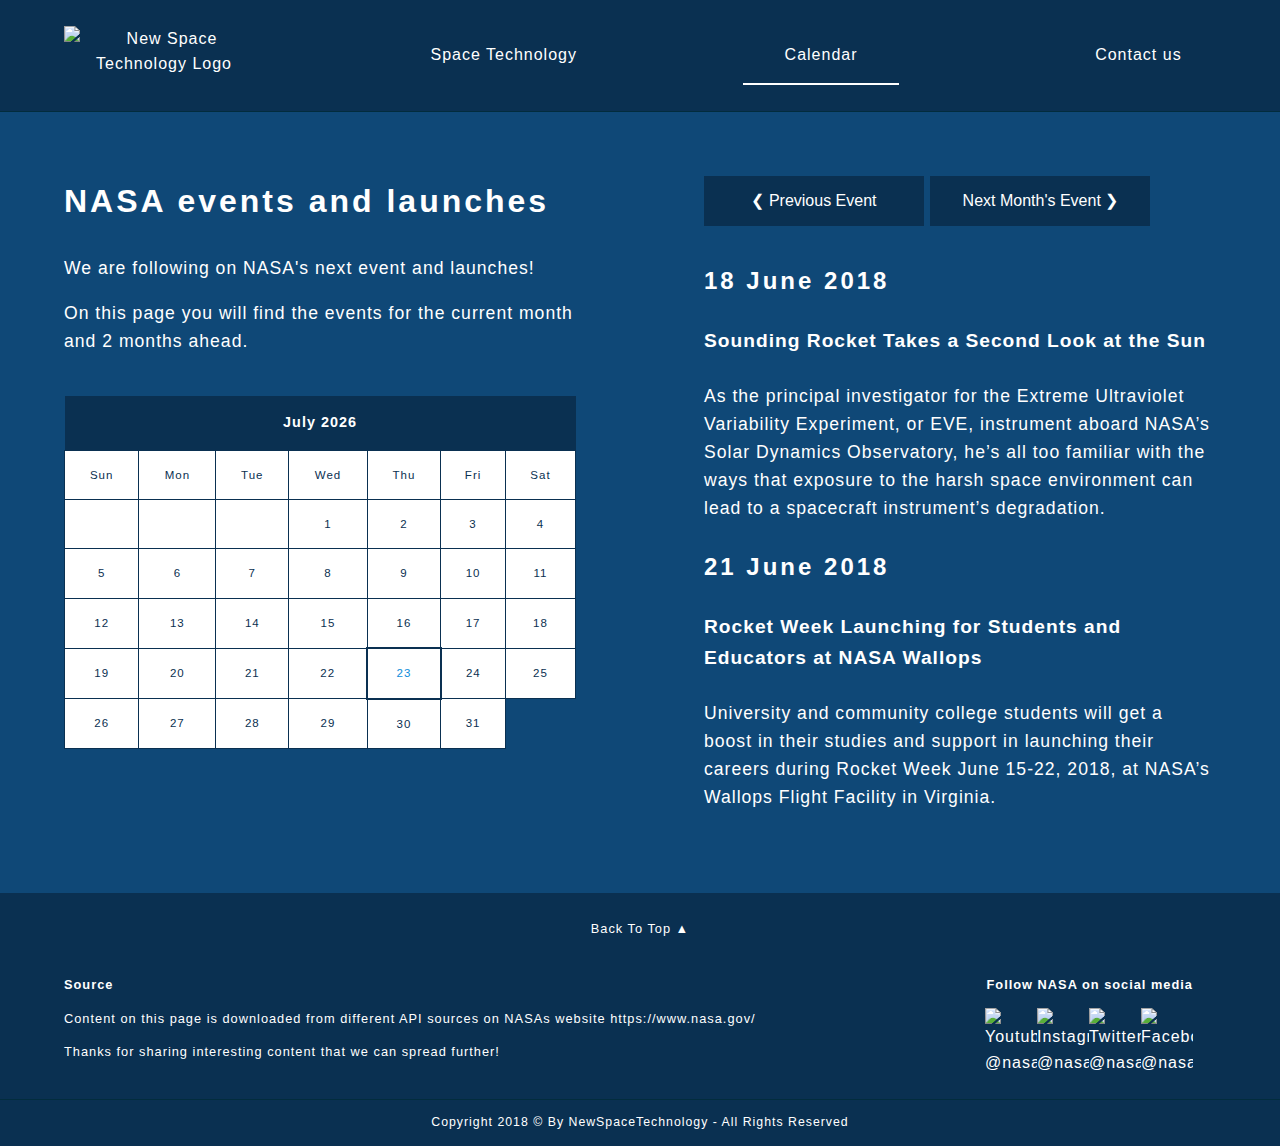
==== projectexam/calender.html @ 622e6c36 "Uploaded project exam" ====
<!doctype html>
<html class="no-js" lang="en">
	<head>
		<meta charset="utf-8">
		<meta name="viewport" content="width=device-width">
		<title>Calender | New Space Technology</title> 
		<meta name="description" content="Welcome to New Space Technology on this website you will find information about NASAs next missions, launches and landings.">
		<meta name="viewport" content="width=device-width, minimum-scale=1, maximum-scale=2">
		<meta name="HandheldFriendly" content="True"><meta name="MobileOptimized" content="320">
		<link rel="stylesheet" href="style.css">
	</head>
	
<!-- BODY-->

	
	<body onload="nasaCalendar()"> 
	
	
<!-- HEADER -->
	
<header role="banner">	

	
<!-- NAV -->
	
<nav role="navigation">
	<input type="checkbox" id="checkbox-demo">
	<label for="checkbox-demo"><span class="toggle">☰</span>
		<ul class="menu demo">
			<a href="index.html" title="Back to home page">
				<img src="http://enfjelldesign.com/projectexam/imgweb/nstlogo.png" alt="New Space Technology Logo" class="logo"></a>
				<li class="hide"><a href="index.html" title="Home page">Home</a></li>
				<li><a href="space.html" title="Space Technology">Space Technology</a></li>
				<li><a href="calender.html" title="Calender" class="selected">Calendar</a></li>
				<li><a href="contact.html" title="About us, Contact information">Contact us</a></li>
		</ul>
	</label>
</nav>


</header> <!-- HEADER ENDS -->
	
	
<!-- SECTION FLEX-->
	
 
<section class="flex-container">
	<article class="two">
		<h2>NASA events and launches</h2>
		<p>We are following on NASA's next event and launches!</p>
		<p>On this page you will find the events for the current month and 2 months ahead.</p> 
		<div id="calendar"></div>
	</article>

	<article>
		<button class="buttonblack" onclick="plusDivs(-1)">&#10094; Previous Event </button>
		<button class="buttonblack" onclick="plusDivs(+1)">Next Month's Event &#10095;</button>
		
		<div id="moreInfoContent1" class="nextEvent">
			<h3>18 June 2018</h3>
			<h4 class="h480">Sounding Rocket Takes a Second Look at the Sun</h4>
			<p>As the principal investigator for the Extreme Ultraviolet Variability Experiment, or EVE, instrument aboard NASA’s Solar Dynamics Observatory, he’s all too familiar with the ways that exposure to the harsh space environment can lead to a spacecraft instrument’s degradation.</p>
			<h3>21 June 2018</h3>
			<h4 class="h480">Rocket Week Launching for Students and Educators at NASA Wallops</h4>
			<p>University and community college students will get a boost in their studies and support in launching their careers during Rocket Week June 15-22, 2018, at NASA’s Wallops Flight Facility in Virginia.</p>
		</div>	
	
		<div id="moreInfoContent2" style="display: none" class="nextEvent">
			<h3>7 July 2018</h3>
			<h4 class="h480">Mars Rover Oppotunity</h4>
			<p>Spirit Launched: June 10, 2003</p> <p>Opportunity Launched: July 7, 2003</p> <p>Goal: To search for answers about the history of water on Mars.</p>
			
			<h3>14 July 2018</h3>
			<h4 class="h480">NASA's Three-Billion-Mile Journey to Pluto Reaches Historic Encounter</h4>
			<p>After a decade-long journey through our solar system, New Horizons made its closest approach to Pluto Tuesday, about 7,750 miles above the surface -- roughly the same distance from New York to Mumbai, India – making it the first-ever space mission to explore a world so far from Earth.</p>
		</div>
		
		<div id="moreInfoContent3" style="display: none" class="nextEvent">
			<h3>1 August 2018</h3>
			<h4 class="h480">Boeing Orbital Flight test, uncrewed</h4>
			<p>The next generation of American spacecraft and rockets that will launch astronauts to the International Space Station are nearing the final stages of development and evaluation. </p>
			
			<h3>4 August 2018</h3>
			<h4 class="h480">Parker Solar Probe: Humanity’s First Visit to a Star</h4>
			<p>NASA's historic Parker Solar Probe mission will revolutionize our understanding of the Sun, where changing conditions can propagate out into the solar system, affecting Earth and other worlds. Parker Solar Probe will travel through the Sun’s atmosphere, closer to the surface than any spacecraft before it, facing brutal heat and radiation conditions — and ultimately providing humanity with the closest-ever observations of a star.</p>
		</div>		
	</article>
	

</section>
		
		
<div class="top"><a href="#top" title="Back to top" class="atop">Back To Top &#9650;</a></div>

	
	
<!-- SECTION CONTACT + Social media -->

<section class="sectioncontact">
	<div>
		<p class="small"><strong>Source</strong></p>
		<p class="small">Content on this page is downloaded from different API sources on NASAs website <a href="https://www.nasa.gov" title="Go to NASAs website" target="_blank">https://www.nasa.gov/</a></p>
		<p class="small">Thanks for sharing interesting content that we can spread further!</p>
	</div>
	
	<article class="social">
		<p class="small"><strong>Follow NASA on social media</strong></p>
		<a href="https://www.facebook.com/NASA/" target="_blank"><img src="http://enfjelldesign.com/projectexam/imgweb/facebook.png" alt="Facebook @nasa" class="imgsocial" title="Facebook @nasa"></a>
		
		<a href="https://twitter.com/intent/follow?source=followbutton&variant=1.0&screen_name=nasa" target="_blank"><img src="http://enfjelldesign.com/projectexam/imgweb/twitter.png" alt="Twitter @nasa" class="imgsocial" title="Twitter @nasa"></a>
		
		<a href="https://www.instagram.com/nasa/" target="_blank"><img src="http://enfjelldesign.com//projectexam/imgweb/instagram.png" alt="Instagram @nasa" class="imgsocial" title="Instagram @nasa"></a>
		
		<a href="https://www.youtube.com/user/NASAtelevision?sub_confirmation=1" target="_blank"><img src="http://enfjelldesign.com/projectexam/imgweb/youtube.png" alt="Youtube @nasa" class="imgsocial" title="Youtube @nasa"></a>
	</article>
</section>
	

<!-- FOOTER -->
	
<footer role="contentinfo">
	<p>Copyright 2018 &copy; By <a href="index.html" title="Back to home page" class="footerLink">NewSpaceTechnology</a> - All Rights Reserved</p>
</footer>
	
	<script src="scripts/cal.js"></script>

</body>
</html>
---- projectexam/style.css ----
@charset "UTF-8";
/* CSS Document */


/* FONTS  */


@font-face {
	font-family: "Abril-Fatface";
	src: url("http://enfjelldesign.com/proxy.php?url=http://enfjelldesign.com/projectexam/fonts/AbrilFatface-Regular.ttf") format("truetype");
}


@font-face {
	font-family: "Raleway-Medium";
	src: url("http://enfjelldesign.com/proxy.php?url=http://enfjelldesign.com/projectexam/fonts/Raleway-Medium.ttf") format("truetype");
}


body {
	width: 90%;
	margin: 0 auto;
	line-height: 1.6;
	font-family: "Raleway-Medium", "Helvetica Neue", Helvetica, Arial, "sans-serif";
	letter-spacing: 1px;
	color: #fff;
	background-color: #07080d;
}


/* HEADER */


header {
    width: 80%;
    margin: 0 5%;
	padding: 2% 5%; 
	background: #0a3051;
	border-bottom: 1px solid #022C3D; 
}

.headerindex {
	background: url("http://enfjelldesign.com/projectexam/imgweb/back.jpg") no-repeat center center;
	background-attachment: scroll;
	background-size: cover;
}

.logo { max-width: 200px; }


/* NAV MENU */


nav { width: 100%; background-color: transparent;}


#checkbox-demo {display: none;}

 
.toggle {display: none;}


.hide {display: none;}

.menu {
    width: 100%; 
    margin: 0; 
    display: -webkit-flex;
    display: -ms-flexbox;
    display: flex;
    flex-direction: row;
    font-family: "Raleway-Medium", Arial, sans-serif;
	text-align: center; 
	justify-content: space-between; 
}

.menu li a { text-decoration: none; }

ul, li {
	list-style: none;
	padding: 0;
	margin: 0;
}

nav ul li a:not(.button) {
	padding: 1em 0;
	width: 9.7em; 
	display: block;
	color: #fff;
}

nav ul li a:not(.button):hover { border-bottom: 2px solid #fff;  }


.selected { border-bottom: 2px solid #fff;  }



/* SECTIONS  */


section {
	margin: 0 5%;
	width: 90%;	
	display: -webkit-flex;
	display: -ms-flexbox; 
	display: flex;
} 

.flex-container { background: #0f4877; }


.spaceinfo {
	background: url("http://enfjelldesign.com/projectexam/imgweb/nasa10.jpg") no-repeat center center; 
	background-size: cover;	
}

.sectioncontact  {
	width: 80%;	
	padding: 0 5%;
	background: #0a3051;
	border-bottom: 1px solid #022C3D; 
	align-items: center; 
}

.main {
	width: 80%;	
	background: #ededed;
	padding: 1% 5%; 
	color: #07080d; 
	flex-wrap: wrap; 
	margin-bottom: .1%; 
}


/* ARTICLES */


article {
	width: 100px; 
	flex-grow: 1;
	padding: 5%; 
}

.image1 {
	background: url("http://enfjelldesign.com/projectexam/imgweb/nasa22.jpg") no-repeat top center;
	background-attachment: scroll;
	background-size: cover;	
}

.image2 {
	background: url("http://enfjelldesign.com/projectexam/imgweb/nasa16.jpg") no-repeat center center;
	background-attachment: scroll;
	background-size: cover;	
}

.one { background: #ededed; color: #333; }
	
.two { 
	background: url("http://enfjelldesign.com/projectexam/imgweb/vektor.svg") no-repeat center center;
	background-attachment: scroll;
	background-size: cover;	
}

.three { background: rgba(51,51,51,.5); color: #fff; }

.social {
	margin: 2%;
	text-align: right; 
	padding: 0; 
}


/* DIV */


.start { width: 55%; color: #fff; }


.quote {
	width: 80%;
	margin: 0 5%; 
	padding: 5%; 
	background: url("http://enfjelldesign.com/projectexam/imgweb/nasa13.jpg") no-repeat center center;
	background-size: cover;
	text-align: center; 
}

.top {
	width: 90%;	
	margin: 0 5%;
	padding: 2% 0 0 0; 
	text-align: center; 
	background: #0a3051;
	font-size: .8em; 
}


.contact {
	margin: 0;
	padding: 0;
	font-size: .8em; 
	align-content: center; 
}


.left {
	float: left;
	width: 66%; 
	margin: 0 2% 0 0; 
	padding: 0; 
	border-top: 3px dashed#333; 
}


.right {
	float: right;
	width: 30%; 
	margin: 0; 
	padding: 0; 
	border-top: 3px solid #333; 
}



/* JAVASCRIPT */

.detailscontent { 
	background-color: #fff;
	padding: 1%;
	width: 349px;
	position: absolute; 
	z-index: 1;
	color: #333; 
}


#humanNumber { 
	font-size: 4em; 
	background-color: #0e8ddb; 
	text-align: center; 
	border-radius: 100px; 
	width: 100px;	
	color: #EDEDED; 
}

#calendar { margin-top: 8%; }
.descriptioncontent { 
	background-color: #fff;
	padding: 1%;
	width: 600px;
	position: absolute; 
	z-index: 1;
	color: #333; 
}

/* Typography */



h1 {
	font-family: "Abril-Fatface", "Raleway-Medium", Arial, sans-serif;
	text-transform: uppercase;
	font-size: 2.6em;
	letter-spacing: 4px;
	margin: 4% 0 0 0; 
}
	

h2 { font-size: 2em; letter-spacing: 3px; margin-top: 0; }


h3 {
	font-size: 1.5em;
	letter-spacing: 3px;
	margin-top: 5%;
}


h4 { font-size: 1.2em; }


h5 { font-size: 1.1em; }


p { font-size: 1.1em; }


.small { font-size: .8em; }


address { font-size: 1.1em; font-style: normal; margin-bottom: 2%; }


/* Links */

a {
	color: #fff;
	text-decoration: none;
	line-height: inherit;
}

.ablack { color: #333;  }


a:hover { text-decoration: underline; }



/* IMG */


img { max-width: 100%; }


.imgsocial { width: 52px; float: right; }


/* CALENDAR  */


table, thead, tbody, tr { width: 100%; }

table > thead > tr > th { width: auto; }


table {
	table-layout: auto;
	border-collapse: collapse;
	text-align: center;
	font-size: .9em;
}


th { 
	padding: 15px; 
	text-align: center;
	background-color: #0a3051;
}	


td {
	padding: 15px;
	border: #0a3051 solid 1px;
	font-size: .8em;
	background: #fff;
	color: #0a3051; 
}	


.dayNow { border: 2px solid #0a3051; color: #0e8ddb; }


/* INPUT, BUTTONS */


button{
	width: 80px; 
	height: 50px;
	font-size: 1em;
	border: 0px solid #07080d; 
	color: #fff; 
	cursor: pointer;
	display: inline-block;
	line-height: 1.2;
	outline: none;
	text-align: center;
	-ms-touch-action:manipulation;
	touch-action:manipulation;
	background-color: #0a3051; 
	margin-bottom: 2%; 
}


button:hover {
	color: #07080d; 
	background-color: #fff; 
	text-decoration: none;
}


.buttonblack{ width: 220px; margin-right: 1px;  }


.buttonwhite {
	width: 210px;
	padding: 2%;
	border: 2px solid #fff;
	display: inline-block;
	text-align: center;
	-ms-touch-action:manipulation;
	touch-action:manipulation;
	color: #fff; 
	background-color: transparent;
}


.buttonwhite:hover {
	background-color: #fff; 
	color: #0e8ddb; 
	text-decoration: none;
}


.buttondescription {
	width: 100%;  
	padding: 0; 
	margin: 0; 
	color: #0a3051; 
	background-color: transparent;
	height: 0; 
}


.buttondetails {
	width: 100%;  
	padding: 0; 
	margin: 0;
	background-color: transparent;
	color: #0a3051; 
	height: 0; 
}

.buttondescription:hover { color: #0e8ddb; }

.buttondetails:hover { color: #0e8ddb; }


input[type=text],
input[type=name],
input[type=email],
input[type=tel],
textarea {
	-webkit-appearance: none;
    border: solid 1px #eee;
	margin: 0;
	-moz-box-sizing: border-box;
	box-sizing: border-box;
	width: 64%;
	padding: 3%; 
	outline: none;
}


input:invalid { box-shadow: 0 0 5px 1px red; }


.error-message { font-size: .9em; float: right; width: 35%; margin-top: 4px; }


#submit-error { width: 100%;  }



footer {
	width: 90%;
	margin: 0 5%;
	background: #0a3051;
	text-align: center; 
	font-size: .7em; 
	padding: .1% 0;
}



/* LAPTOP AND DESKTOP */

	
@media (min-width:1115px) and (max-width:1280px){
	
	
body{ width: 100%; margin: 0; }
	
header{ width: 90%; margin: 0; }
	
section, footer { width: 100%; margin: 0; }
	
.main { width: 90%; margin: 0; }
	
.start { width: 70%; }
	
.quote { width: 90%; margin: 0;}
		
.sectioncontact { width: 90%;}
	
.top { width: 100%; margin: 0; }	
				
}




/* TABLET LANDSCAPE */



@media (min-width:955px) and (max-width:1114px){
	
	
body{ width: 100%; margin: 0; }
	
header  {width: 90%; margin: 0;  }
	
section, footer { width: 100%; margin: 0;}
	
.start { width: 70%; }
	
.sectioncontact { width: 90%; }
			
.main { width: 90%; margin: 0;}

.quote { width: 90%; margin: 0;}
	
.top { width: 100%; margin: 0;}
					
.social { width: 40%; margin: 0; }
		
.buttonblack{ width: 184px; }
	
}



/* TABLETS PORTRAIT */



@media (min-width:721px) and (max-width:954px){
	
body{ width: 100%; margin: 0; }
	
header  {width: 90%; margin: 0; }
	
section, footer { width: 100%; margin: 0;}
		
.main { width: 90%; }
	
.sectioncontact { width: 90%; }
		
.quote { width: 90%; margin: 0;}
		
.top { width: 100%; margin: 0;}

.social { width: 60%; }
	
.detailscontent { width: 260px; }
	
.descriptioncontent { width: 440px; }	
	
.buttonwhite { width: 100%; } 
	
.buttonblack { width: 100%; }
	

nav ul li a:not(.button) {   width: auto; font-size: 90%; }
	
h1 { font-size: 2.5em; }

h2 { font-size: 1.5em; }
	
h3 { font-size: 1.3em; }
	
p { font-size: 1em; }

				
th { padding: 10px;}	

td { padding: 10px;	}	
	
}


/* MOBILE */



@media (max-width:720px) {  
	

body {
	width: 100%;
	margin: 0;
	background: #0f4877;
}
	
	
/* HEADER */
	
	
.logo { display: none; }

.hide {display: block; }
	

header  {
	width: 100%;
	margin: 0;
	padding: 0; 	
	border: 0; 
}
	
.headerindex {background: #0f4877; }
			

/* NAV MENU */
	
	
nav  {
	width: 90%;
	margin: 0;
	padding: 0;
}
	
	
.toggle {
	float: right;
	display: block;
	text-align: center;
	line-height: 40px;
	cursor: pointer;
	width: 50px;
	font-size: 40px;
	color: #fff;
	transition: all .1s linear;
}
	
	
.toggle:hover { color: #0e8ddb; }
	
	
#checkbox-demo:checked + label .demo li {
	opacity: 1;
	visibility: visible;
	transition: all .7s linear;
}
 
	
#checkbox-demo:checked + label .demo { height: 250px; }
	
	
.menu {
	display: flex;
	clear: both;
	flex-direction: column;
	height: 0;
	transition: height .3s linear;
	background: #eee;
	width: 100%;
	position: absolute;
	margin-top: 15%;
	
}
	
	
.menu li {
	display: flex;
	justify-content: space-around;
	width: 100%;
	opacity: 0;
	visibility: hidden;
	border-bottom: 1px solid #ddd;
}
	
	
nav ul li a:not(.button) {
	display: block;
	color: #07080d;
	width: auto; 
}

	
nav ul li a:not(.button):hover {
	color: #0e8ddb; 
	-ms-touch-action:manipulation;
	touch-action:manipulation;
}
	
	
nav ul li a:not(.button):hover { border-bottom: 0px solid #fff;  }


.selected { border-bottom: 0px; }
	
	
	
/* SECTIONS */
	
	
section { 
	width: 100%;
	margin: 0;
	-webkit-flex-direction: column;
	-ms-flex-direction: column;
	flex-direction: column;
}
		
	.calender { margin-bottom: 5%;  }
	
.main { 
	width: 100%;
	margin: 0;
	padding: 5% 0; 
}	
	
	
.sectioncontact { 
	width: 100%;
	margin: 0; 
	padding: 0; 
 }
	

	
/* ARTICLE */
	
	
.image1 { display: none; }
	
.image2 { display: none; }
	
	
article, footer { 
	width: 100%; 
	margin: 0;
	padding: 5% 0; 
}	

.social { text-align: center; }
	
	
.imgsocial { float: none; margin-left: 0; }
		
	
/* DIV */
	
.start {
	width: 100%; 
	margin: 0;
	padding: 0;
}
		
.detailscontent { 	
	width: 80%; 
	margin: 0 10% 5% 10%; 
	position:inherit; 
	padding: 4% 0;
}
	
.descriptioncontent { 	
	width: 80%; 
	margin: 10%; 
	position:inherit; 
	padding: 4% 0; 
}
	
	
#humanNumber { margin: 0 10%; }

	
#newImg	 {
	width: 80%; 
	margin: 0 10%;
	padding: 0;
}

iframe {
	width: 80%; 
	margin: 5% 10% 0 10%;
}
	
form {
	width: 90%; 
	margin: 0 10%;
}
	
	
.left {
	width: 100%; 
	border: 0px; 
}
	
.right {
	width: 80%; 
	margin: 0 10%;
	border: 0px; 
}
	
	
.top { 	
	margin: 0;
	width: 100%;
	padding: 4% 0;
}
	
	
.quote { 	
	width: 100%;
	padding: 0;
	margin: 0;
}
	

/* TYPOGRAPHY */

h1, h2, h3, h5, p {
	width: 80%; 
	margin: 5% 10%; 
}
		
h1 { font-size: 2em; letter-spacing: 3px; }
	
	
h2 { font-size: 1.6em; letter-spacing: 2px; }
					
	
h3 { font-size: 1.2em; }
	
.h3center { padding: 10%; margin: 0; } 
	
	
h4 { 
	font-size: 1.1em; 	
	width: 100%; 
	margin: 3% 0;  
}
	
		
.h480 { 
	font-size: 1.1em; 	
	width: 80%; 
	margin: 10%;  
}

	
h5 { font-size: 1em; margin: 0 10%; }

	
p, mail, address {
	margin-left: 10%;
	margin-right: 10%;
	font-size: 1em;
	width: 80%;
}
	
footer p {
	width: 90%;
	margin: 0 5%;
	padding: 3% 0; 
}

.pcontact {
	width: 100%;
	margin: 4% 0 0 0;
	padding: 0; 
}	

	
		
/* TABLE */
	
			
th { padding: 10px; }	

td { padding: 10px;	}	
	
	
		
/* BUTTONS */

	
.buttonwhite { width: 75%; margin: 2% 10%; }

	
.buttonblack { width: 80%;  margin: 2% 10%; }
	
	
}
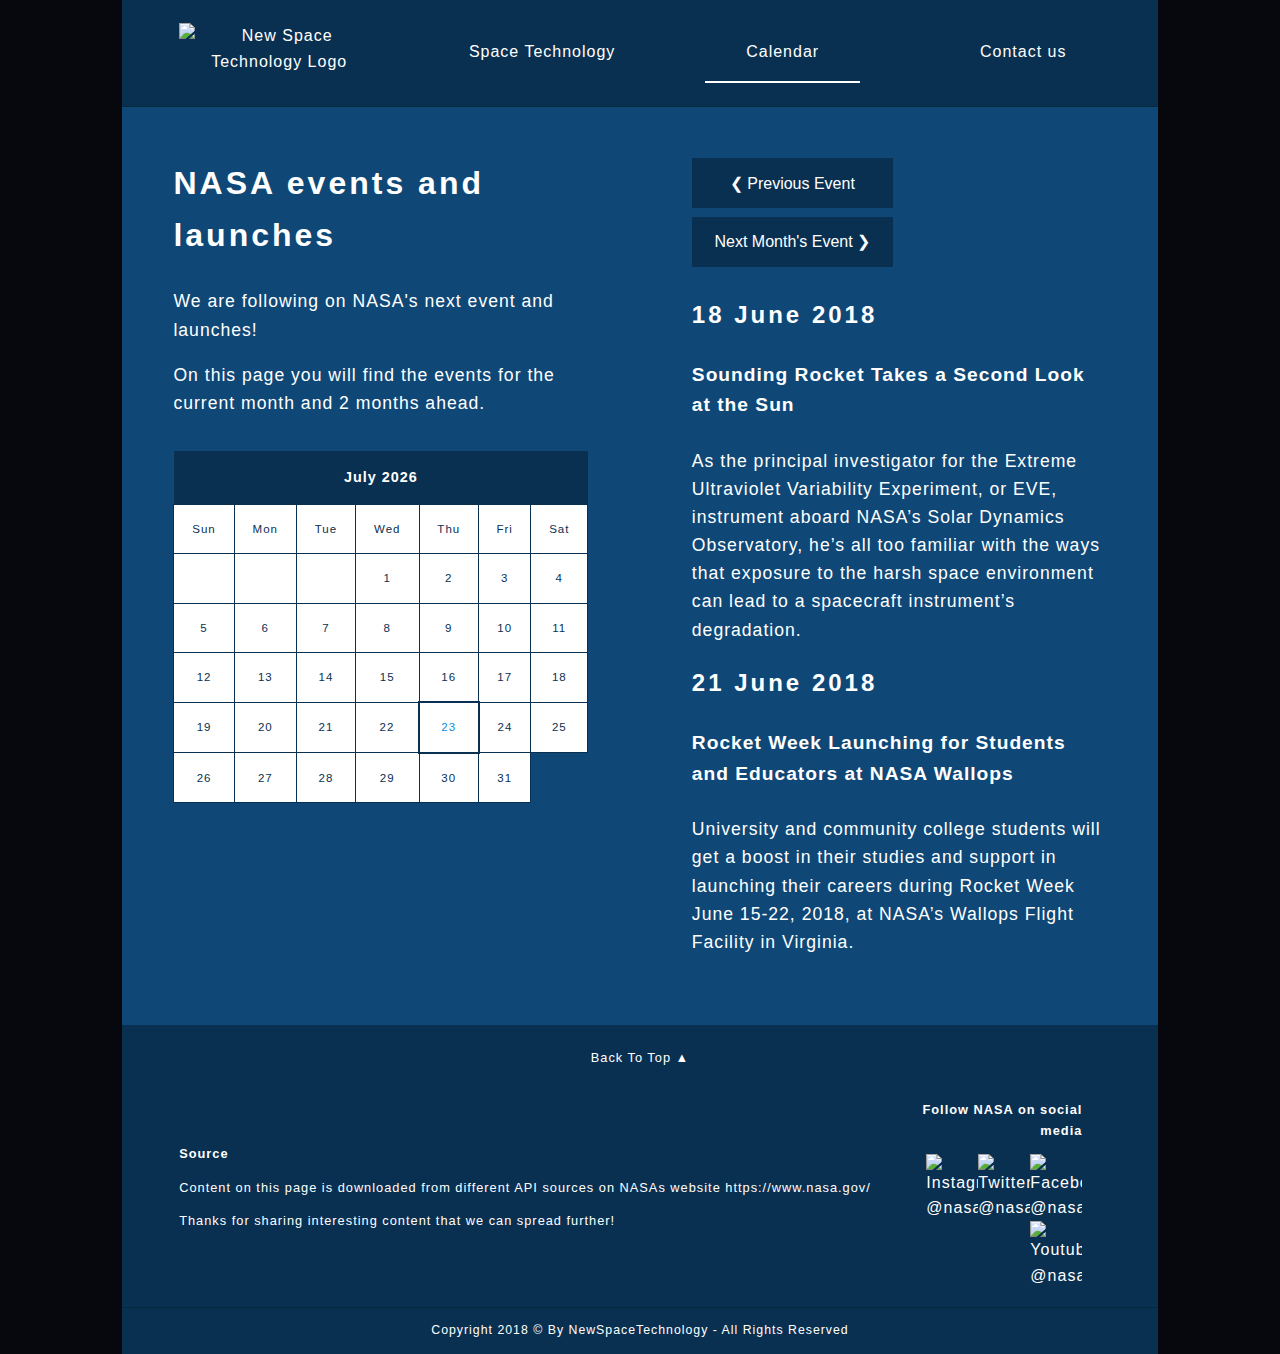
==== commit 2f5a63b5: "removing class two from calendar" ====
--- a/projectexam/calender.html
+++ b/projectexam/calender.html
@@ -45,7 +45,7 @@
 	
  
 <section class="flex-container">
-	<article class="two">
+	<article>
 		<h2>NASA events and launches</h2>
 		<p>We are following on NASA's next event and launches!</p>
 		<p>On this page you will find the events for the current month and 2 months ahead.</p> 
--- a/projectexam/style.css
+++ b/projectexam/style.css
@@ -160,6 +160,8 @@
 	background: url("http://enfjelldesign.com/projectexam/imgweb/vektor.svg") no-repeat center center;
 	background-attachment: scroll;
 	background-size: cover;	
+		padding:  10% 5% ; 
+
 }
 
 .three { background: rgba(51,51,51,.5); color: #fff; }
@@ -176,15 +178,6 @@
 
 .start { width: 55%; color: #fff; }
 
-
-.quote {
-	width: 80%;
-	margin: 0 5%; 
-	padding: 5%; 
-	background: url("http://enfjelldesign.com/projectexam/imgweb/nasa13.jpg") no-repeat center center;
-	background-size: cover;
-	text-align: center; 
-}
 
 .top {
 	width: 90%;	
@@ -245,6 +238,8 @@
 }
 
 #calendar { margin-top: 8%; }
+
+
 .descriptioncontent { 
 	background-color: #fff;
 	padding: 1%;
@@ -278,9 +273,6 @@
 
 
 h4 { font-size: 1.2em; }
-
-
-h5 { font-size: 1.1em; }
 
 
 p { font-size: 1.1em; }
@@ -379,7 +371,7 @@
 }
 
 
-.buttonblack{ width: 220px; margin-right: 1px;  }
+.buttonblack{ width: 201px; margin-right: 5px;  }
 
 
 .buttonwhite {
@@ -466,7 +458,7 @@
 /* LAPTOP AND DESKTOP */
 
 	
-@media (min-width:1115px) and (max-width:1280px){
+@media (min-width:1115px) and (max-width:1279px){
 	
 	
 body{ width: 100%; margin: 0; }
@@ -478,9 +470,7 @@
 .main { width: 90%; margin: 0; }
 	
 .start { width: 70%; }
-	
-.quote { width: 90%; margin: 0;}
-		
+			
 .sectioncontact { width: 90%;}
 	
 .top { width: 100%; margin: 0; }	
@@ -508,14 +498,12 @@
 .sectioncontact { width: 90%; }
 			
 .main { width: 90%; margin: 0;}
-
-.quote { width: 90%; margin: 0;}
 	
 .top { width: 100%; margin: 0;}
 					
 .social { width: 40%; margin: 0; }
 		
-.buttonblack{ width: 184px; }
+.buttonblack{ width: 180px; }
 	
 }
 
@@ -536,9 +524,7 @@
 .main { width: 90%; }
 	
 .sectioncontact { width: 90%; }
-		
-.quote { width: 90%; margin: 0;}
-		
+				
 .top { width: 100%; margin: 0;}
 
 .social { width: 60%; }
@@ -694,7 +680,6 @@
 	flex-direction: column;
 }
 		
-	.calender { margin-bottom: 5%;  }
 	
 .main { 
 	width: 100%;
@@ -791,13 +776,7 @@
 	width: 100%;
 	padding: 4% 0;
 }
-	
-	
-.quote { 	
-	width: 100%;
-	padding: 0;
-	margin: 0;
-}
+
 	
 
 /* TYPOGRAPHY */
@@ -813,9 +792,7 @@
 h2 { font-size: 1.6em; letter-spacing: 2px; }
 					
 	
-h3 { font-size: 1.2em; }
-	
-.h3center { padding: 10%; margin: 0; } 
+h3 { font-size: 1.2em; }	
 	
 	
 h4 { 
@@ -832,9 +809,6 @@
 }
 
 	
-h5 { font-size: 1em; margin: 0 10%; }
-
-	
 p, mail, address {
 	margin-left: 10%;
 	margin-right: 10%;
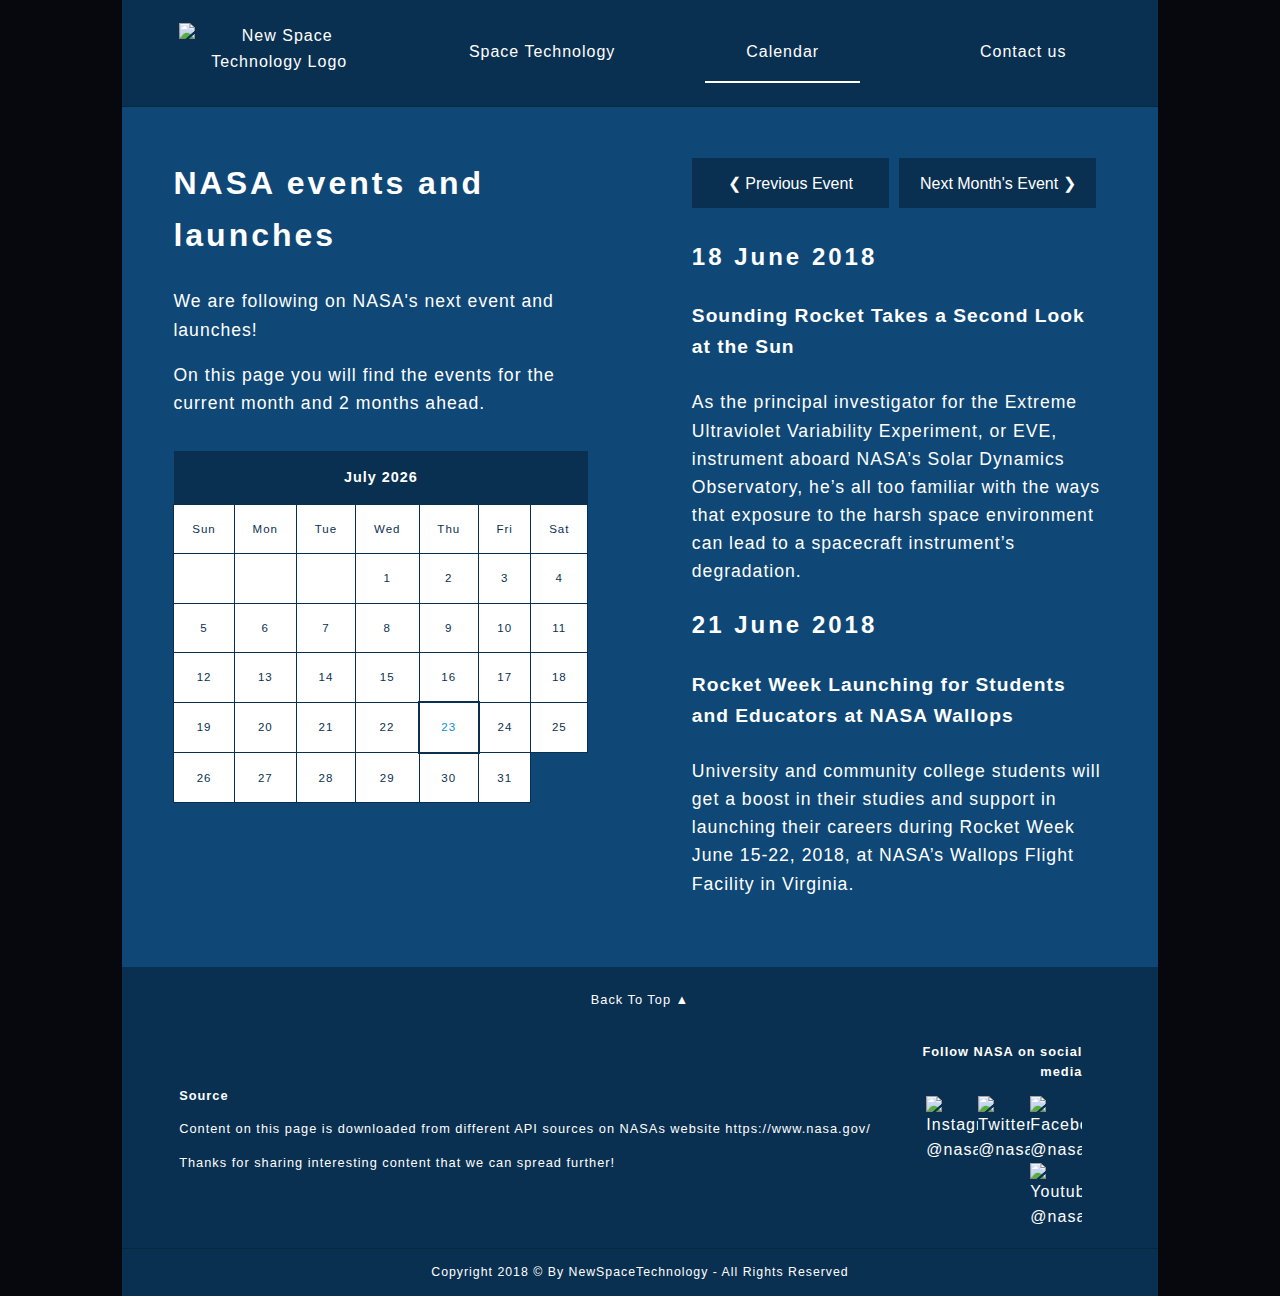
==== commit 596cb369: "change of title on calendar" ====
--- a/projectexam/calender.html
+++ b/projectexam/calender.html
@@ -31,7 +31,7 @@
 				<img src="http://enfjelldesign.com/projectexam/imgweb/nstlogo.png" alt="New Space Technology Logo" class="logo"></a>
 				<li class="hide"><a href="index.html" title="Home page">Home</a></li>
 				<li><a href="space.html" title="Space Technology">Space Technology</a></li>
-				<li><a href="calender.html" title="Calender" class="selected">Calendar</a></li>
+				<li><a href="calender.html" title="Calendar and NASAs next events" class="selected">Calendar</a></li>
 				<li><a href="contact.html" title="About us, Contact information">Contact us</a></li>
 		</ul>
 	</label>
--- a/projectexam/style.css
+++ b/projectexam/style.css
@@ -160,8 +160,7 @@
 	background: url("http://enfjelldesign.com/projectexam/imgweb/vektor.svg") no-repeat center center;
 	background-attachment: scroll;
 	background-size: cover;	
-		padding:  10% 5% ; 
-
+	padding:  10% 5% ; 
 }
 
 .three { background: rgba(51,51,51,.5); color: #fff; }
@@ -199,8 +198,8 @@
 
 .left {
 	float: left;
-	width: 66%; 
-	margin: 0 2% 0 0; 
+	width: 50%; 
+	margin: 0 2% 2% 0; 
 	padding: 0; 
 	border-top: 3px dashed#333; 
 }
@@ -208,8 +207,8 @@
 
 .right {
 	float: right;
-	width: 30%; 
-	margin: 0; 
+	width: 48%; 
+	margin: 0 0 2% 0; 
 	padding: 0; 
 	border-top: 3px solid #333; 
 }
@@ -218,19 +217,10 @@
 
 /* JAVASCRIPT */
 
-.detailscontent { 
-	background-color: #fff;
-	padding: 1%;
-	width: 349px;
-	position: absolute; 
-	z-index: 1;
-	color: #333; 
-}
-
 
 #humanNumber { 
 	font-size: 4em; 
-	background-color: #0e8ddb; 
+	background-color: #0f4877; 
 	text-align: center; 
 	border-radius: 100px; 
 	width: 100px;	
@@ -240,14 +230,24 @@
 #calendar { margin-top: 8%; }
 
 
-.descriptioncontent { 
-	background-color: #fff;
-	padding: 1%;
-	width: 600px;
+.about-article{ 
+	padding: 2%;
+	width: 60%; 
+	color: #333; 
+	background-color: #fff; 
 	position: absolute; 
-	z-index: 1;
+} 
+
+
+.about-expedition { 
+	padding: 2%;
+	width: 60%; 
 	color: #333; 
-}
+	background-color: #fff; 
+	position: absolute; 
+} 
+
+
 
 /* Typography */
 
@@ -363,16 +363,20 @@
 	margin-bottom: 2%; 
 }
 
-
-button:hover {
-	color: #07080d; 
-	background-color: #fff; 
-	text-decoration: none;
-}
-
-
-.buttonblack{ width: 201px; margin-right: 5px;  }
-
+.buttonblack{ width: 197px; margin-right: 5px;  }
+
+.buttonblue {
+	width: 250px;
+	padding: 2%;
+	display: inline-block;
+	text-align: center;
+	-ms-touch-action:manipulation;
+	touch-action:manipulation;
+	color: #fff; 
+	background-color: #0f4877; 
+	font-size: 1.1em; 
+	border: 2px solid #fff; 
+}
 
 .buttonwhite {
 	width: 210px;
@@ -383,39 +387,46 @@
 	-ms-touch-action:manipulation;
 	touch-action:manipulation;
 	color: #fff; 
-	background-color: transparent;
+	background-color: #0f4877;; 
+}
+
+.buttondetails {
+	padding: 2%;
+	width: 300px;
+	color: #333; 
+	background-color: #fff; 
+}
+
+.buttondescription { 
+	padding: 2%;
+	width: 400px;
+	color: #333; 
+	background-color: #fff; 
+}
+
+
+button:hover {
+	color: #07080d; 
+	background-color: #fff; 
+	text-decoration: none;
+}
+
+
+.buttonblue:hover {
+	color: #0f4877; 
+	text-decoration: none;	background-color: #fff; 
 }
 
 
 .buttonwhite:hover {
 	background-color: #fff; 
-	color: #0e8ddb; 
+	color: #0f4877; 
 	text-decoration: none;
 }
 
-
-.buttondescription {
-	width: 100%;  
-	padding: 0; 
-	margin: 0; 
-	color: #0a3051; 
-	background-color: transparent;
-	height: 0; 
-}
-
-
-.buttondetails {
-	width: 100%;  
-	padding: 0; 
-	margin: 0;
-	background-color: transparent;
-	color: #0a3051; 
-	height: 0; 
-}
-
-.buttondescription:hover { color: #0e8ddb; }
-
-.buttondetails:hover { color: #0e8ddb; }
+.buttondescription:hover { 	color: #0e8ddb; }
+
+.buttondetails:hover { 	color: #0e8ddb;  }
 
 
 input[type=text],
@@ -473,8 +484,8 @@
 			
 .sectioncontact { width: 90%;}
 	
-.top { width: 100%; margin: 0; }	
-				
+.top { width: 100%; margin: 0; }
+					
 }
 
 
@@ -505,6 +516,7 @@
 		
 .buttonblack{ width: 180px; }
 	
+	
 }
 
 
@@ -520,22 +532,33 @@
 header  {width: 90%; margin: 0; }
 	
 section, footer { width: 100%; margin: 0;}
+	
+.start  { width: 80%; }
 		
-.main { width: 90%; }
+.main { width: 90%;	flex-direction: column; }
 	
 .sectioncontact { width: 90%; }
 				
 .top { width: 100%; margin: 0;}
 
 .social { width: 60%; }
-	
-.detailscontent { width: 260px; }
-	
-.descriptioncontent { width: 440px; }	
-	
+			
 .buttonwhite { width: 100%; } 
 	
 .buttonblack { width: 100%; }
+
+.buttonblue { font-size: 1em; }
+
+.left { width: 100%; border: 0px; }
+	
+.right { width: 100%; margin: 0; border: 0px; }
+	
+.about-article{ 	
+	width: 96%; 
+	position:inherit; 
+	padding: 2%; 
+}
+	
 	
 
 nav ul li a:not(.button) {   width: auto; font-size: 90%; }
@@ -602,10 +625,9 @@
 	float: right;
 	display: block;
 	text-align: center;
-	line-height: 40px;
+	line-height: 60px;
 	cursor: pointer;
-	width: 50px;
-	font-size: 40px;
+	font-size: 50px;
 	color: #fff;
 	transition: all .1s linear;
 }
@@ -709,6 +731,8 @@
 	margin: 0;
 	padding: 5% 0; 
 }	
+	
+.two { padding: 5% 0; }	
 
 .social { text-align: center; }
 	
@@ -724,18 +748,18 @@
 	padding: 0;
 }
 		
-.detailscontent { 	
+.about-expedition { 	
 	width: 80%; 
 	margin: 0 10% 5% 10%; 
 	position:inherit; 
 	padding: 4% 0;
 }
 	
-.descriptioncontent { 	
-	width: 80%; 
-	margin: 10%; 
+.about-article { 	
+	width: 100%; 
+	margin: 0; 
 	position:inherit; 
-	padding: 4% 0; 
+	padding: 1% 0; 
 }
 	
 	
@@ -789,7 +813,7 @@
 h1 { font-size: 2em; letter-spacing: 3px; }
 	
 	
-h2 { font-size: 1.6em; letter-spacing: 2px; }
+h2 { font-size: 1.6em; letter-spacing: 2px; margin: 0 10%; }
 					
 	
 h3 { font-size: 1.2em; }	
@@ -840,12 +864,22 @@
 	
 		
 /* BUTTONS */
-
+	
+
+.buttonblue { 
+	padding: 3%; 
+	width: 74%; 
+	margin: 2% 10%; 
+	font-size: 1em; 
+}
 	
 .buttonwhite { width: 75%; margin: 2% 10%; }
-
 	
 .buttonblack { width: 80%;  margin: 2% 10%; }
 	
+.buttondetails { width: 80%;  margin: 0% 10%; }
+	
+.buttondescription { width: 80%;  margin: 0% 10%; }
+
 	
 }